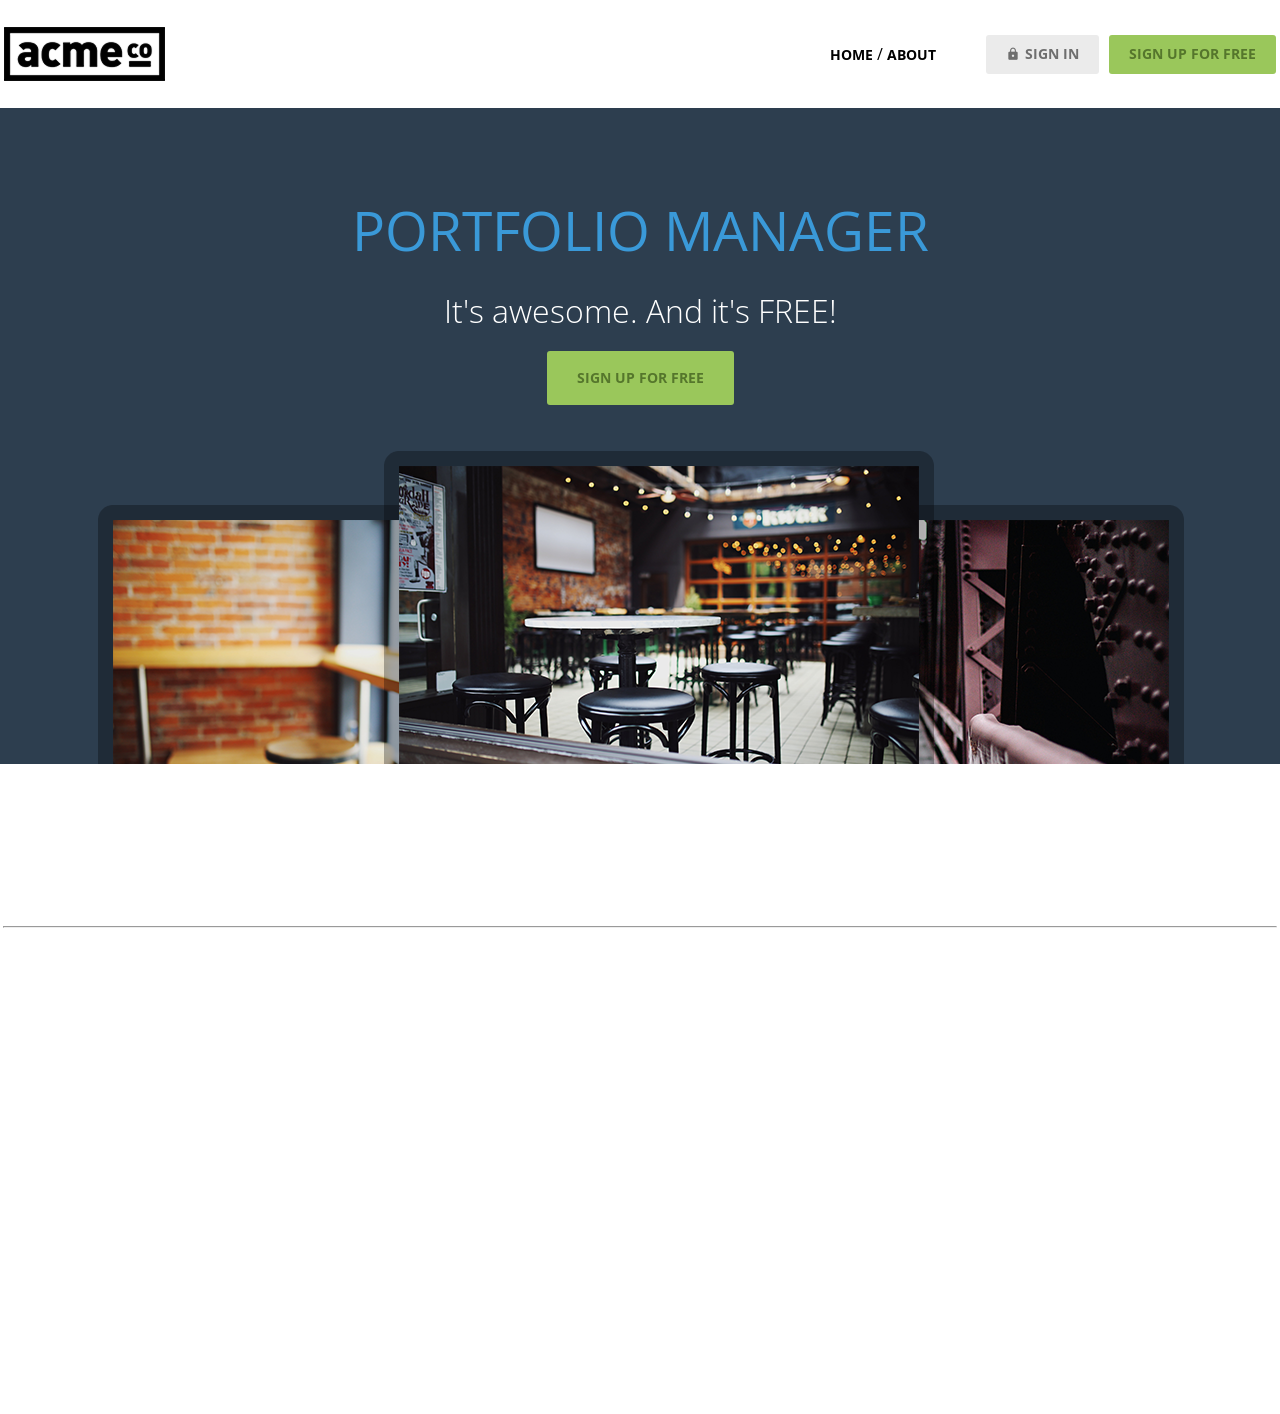
==== index.html @ 65831ac5 "feat: Hero HTML/CSS 추가" ====
<!DOCTYPE html>
<html lang="en">
<head>
  <meta charset="UTF-8">
  <meta name="viewport" content="width=device-width, initial-scale=1.0">
  <title>ACME</title>
  <link rel="preconnect" href="https://fonts.googleapis.com">
  <link rel="preconnect" href="https://fonts.gstatic.com" crossorigin>
  <link href="https://fonts.googleapis.com/css2?family=Open+Sans:ital,wght@0,300..800;1,300..800&display=swap" rel="stylesheet">
  <link href="https://fonts.googleapis.com/icon?family=Material+Icons" rel="stylesheet">
  <link rel="stylesheet" href="css/common.css">
  <link rel="stylesheet" href="css/index.css">
</head>
<body>
  <header>
    <div class="container d-flex justify-content-between align-items-center">
      <h1 class="logo">
        <a href="index.html">
          <img src="images/logo.png" alt="acme logo">
          <span>ACME</span>
        </a>
      </h1>
      <nav>
        <ul class="d-flex align-items-center">
          <li>
            <a href="#" class="text-nav">home</a>
            /
            <a href="#" class="text-nav">about</a>
          </li>
          <li>
            <a href="#" class="btn btn-secondary"><span class="material-icons">lock</span>sign in</a>
          </li>
          <li>
            <a href="#" class="btn btn-primary">sign up for free</a>
          </li>
        </ul>
      </nav>
    </div>
  </header>
  <main>
    <section class="hero inner-top-pd">
      <div class="container d-flex flex-column align-items-center g-1">
        <h2 class="text-heading-xl">Portfolio Manager</h2>
        <h3 class="text-body-l">It's awesome. And it's FREE!</h3>
        <a href="#" class="btn btn-primary big">sign up for free</a>
        <img src="images/hero_image.png" alt="">
      </div>
    </section>
    <section class="features container inner-pd"></section>
    <hr class="container">
    <section class="testimonial container inner-pd"></section>
    <section class="cta inner-pd"></section>
  </main>
  <footer class="cta inner-pd"></footer>
</body>
</html>
---- css/common.css ----
@import url('normalize.css');
@import url('reset.css');
@import url('flex-utility.css');
:root{
/* Layout */
--base-unit: 27px;
--base-font: 16px;

/* Color styles */
--black: rgba(44, 44, 44, 1);
--medium--gray: rgba(110, 110, 110, 1);
--light--gray: rgba(168, 168, 168, 1);
--super--light--gray: rgba(235, 235, 235, 1);
--primary: rgba(154, 199, 91, 1);
--secondary: rgba(85, 118, 44, 1);
--white: rgba(255, 255, 255, 1);
--hero: rgba(45, 62, 79, 1);
--hero-title: rgba(58, 153, 216, 1);
--medium--blue: rgba(67, 156, 207, 1);
--light--blue: rgba(72, 157, 205, 1);
--c-t-a: rgba(41, 44, 46, 1);

/* Text-size styles */
--heading--x-l: calc(var(--base-font) * 3.4375);
--body--l: calc(var(--base-font) * 2);
--heading--s: calc(var(--base-font) * 1.5);
--body--m: var(--base-font);
--nav--item: calc(var(--base-font) * 0.875);
--body--m-plus: calc(var(--base-font) * 1.125);
--link: var(--base-font);
--button---secondary: calc(var(--base-font) * 0.875);
--button---primary: calc(var(--base-font) * 0.875);
}

body{
  font-family: "Open Sans", sans-serif;
  font-size: var(--base-font);
}
/* 폰트 위계 */
.text-heading-xl{
  font-size: var(--heading--x-l);
  line-height: calc(var(--base-unit) * 3);
  color: var(--hero-title);
  text-transform: uppercase;
  letter-spacing: 2%;
}
.text-heading-s{
  font-size: var(--heading--s);
  line-height: var(--base-unit);
}
.text-body-l{
  font-size: var(--body--l);
  line-height: var(--base-unit);
  font-weight: 300;
}
.text-body-m{
  font-size: var(--body--m);
  line-height: var(--base-unit);
}
.text-body-m-plus{
  font-size: var(--body--m-plus);
  line-height: var(--base-unit);
}
.text-nav{
  font-size: var(--nav--item);
  font-weight: bold;
  text-transform: uppercase;
}

/* 링크 버튼 */
.btn{
  height: 39px;
  background: var(--super--light--gray);
  border-radius: 3px;
  padding: 0 20px;
  display: inline-flex;
  color: var(--medium--gray);
  align-items: center;
  font-size: calc(var(--base-font) * 0.875);
  font-weight: bold;
  gap: 5px;
  text-transform: uppercase;
}
.btn .material-icons{
  font-size: 14px;
}
.btn-primary{
  background: var(--primary);
  color: var(--secondary);
}
.btn.big{
  height: calc(var(--base-unit) * 2);
  padding: 0 30px;
}

/* 폼 요소 */
.hero{
  background: var(--hero);
}
form{
  width: 350px;
  display: flex;
  flex-direction: column;
  gap:10px;
}

form .field{
  height: calc(var(--base-unit) * 2);
  background: var(--white);
  border-radius: 3px;
  padding: 0 20px;
  display: flex;
  align-items: center;
  color: var(--light--gray);
}
form .field input{
  font-style: italic;
  color: var(--black);
}
form .field input::placeholder{
  color: var(--super--light--gray);
}
form button{
  height: calc(var(--base-unit) * 2);
  border-radius: 3px;
  display: flex;
  align-items: center;
  justify-content: center;
  color: var(--white);
  font-size: calc(var(--base-font) * 1.125);
  text-transform: uppercase;
  font-weight: bold;
  border: 1px solid var(--white);
}

/* 레이아웃 */
.container{
  width: 1272px;
  margin: 0 auto;
}
.inner-pd{
  padding: calc(var(--base-unit) * 3) 0;
}
.inner-top-pd{
  padding-top: calc(var(--base-unit) * 3);
}
/* 헤더 */
body > header{
  background: var(--white);
  padding: var(--base-unit) 0;
  box-shadow: 0 4px 5px rgba(0,0,0,.1);
}
.logo span{
  position: absolute;
  clip-path: inset(50%);
  width: 1px;
  height: 1px;
  overflow: hidden;
}
header nav ul{
  gap:10px;
}
header nav ul li:first-child{
  margin-right: 40px;
}
---- css/index.css ----
.hero h3{
  color: var(--white);
}
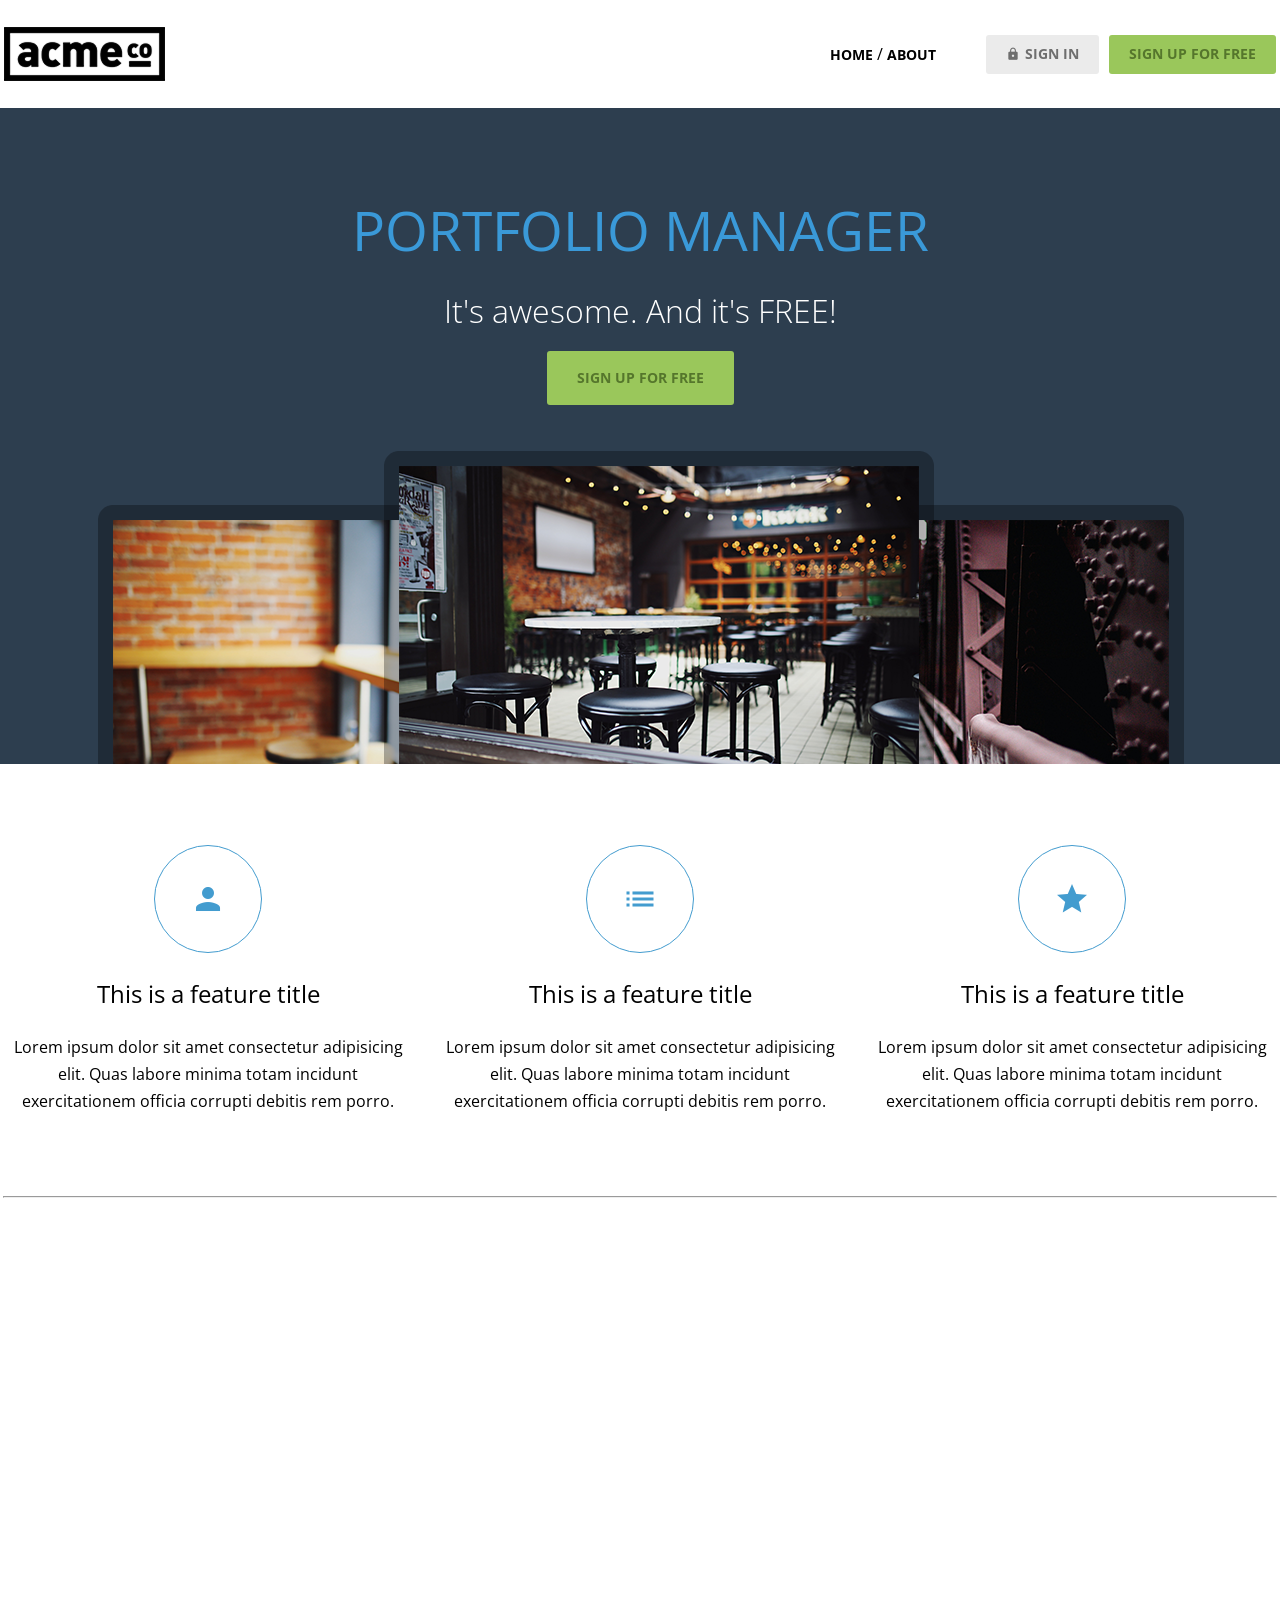
==== commit 9155c1c8: "feat: Features HTML/CSS 추가" ====
--- a/index.html
+++ b/index.html
@@ -17,7 +17,7 @@
       <h1 class="logo">
         <a href="index.html">
           <img src="images/logo.png" alt="acme logo">
-          <span>ACME</span>
+          <span class="hidden">ACME</span>
         </a>
       </h1>
       <nav>
@@ -46,7 +46,38 @@
         <img src="images/hero_image.png" alt="">
       </div>
     </section>
-    <section class="features container inner-pd"></section>
+    <section class="features container inner-pd ">
+      <h2 class="hidden">Features</h2>
+      <ul class="d-flex justify-content-between">
+        <li>
+          <div class="icon">
+            <span class="material-icons">person</span>
+          </div>
+          <h3 class="text-heading-s">This is a feature title</h3>
+          <p class="text-body-m">
+            Lorem ipsum dolor sit amet consectetur adipisicing elit. Quas labore minima totam incidunt exercitationem officia corrupti debitis rem porro. 
+          </p>
+        </li>
+        <li>
+          <div class="icon">
+            <span class="material-icons">list</span>
+          </div>
+          <h3 class="text-heading-s">This is a feature title</h3>
+          <p class="text-body-m">
+            Lorem ipsum dolor sit amet consectetur adipisicing elit. Quas labore minima totam incidunt exercitationem officia corrupti debitis rem porro. 
+          </p>
+        </li>
+        <li>
+          <div class="icon">
+            <span class="material-icons">star</span>
+          </div>
+          <h3 class="text-heading-s">This is a feature title</h3>
+          <p class="text-body-m">
+            Lorem ipsum dolor sit amet consectetur adipisicing elit. Quas labore minima totam incidunt exercitationem officia corrupti debitis rem porro. 
+          </p>
+        </li>
+      </ul>
+    </section>
     <hr class="container">
     <section class="testimonial container inner-pd"></section>
     <section class="cta inner-pd"></section>
--- a/css/common.css
+++ b/css/common.css
@@ -33,8 +33,10 @@
 }
 
 body{
-  font-family: "Open Sans", sans-serif;
+  /* font-family: "Open Sans", sans-serif;
   font-size: var(--base-font);
+  line-height: var(--base-unit); */
+  font: var(--base-font)/var(--base-font) "Open Sans", sans-serif;
 }
 /* 폰트 위계 */
 .text-heading-xl{
@@ -144,18 +146,19 @@
 .inner-top-pd{
   padding-top: calc(var(--base-unit) * 3);
 }
+.hidden{
+  position: absolute;
+  clip-path: inset(50%);
+  width: 1px;
+  height: 1px;
+  overflow: hidden;
+}
+
 /* 헤더 */
 body > header{
   background: var(--white);
   padding: var(--base-unit) 0;
   box-shadow: 0 4px 5px rgba(0,0,0,.1);
-}
-.logo span{
-  position: absolute;
-  clip-path: inset(50%);
-  width: 1px;
-  height: 1px;
-  overflow: hidden;
 }
 header nav ul{
   gap:10px;
--- a/css/index.css
+++ b/css/index.css
@@ -1,3 +1,31 @@
 .hero h3{
   color: var(--white);
-}+}
+
+.features ul{
+  gap:24px;
+  text-align: center;
+}
+
+.features ul li{
+  display: flex;
+  flex-direction: column;
+  gap:var(--base-unit);
+  align-items: center;
+}
+
+.features .icon{
+  width: calc(var(--base-unit) * 4);
+  height: calc(var(--base-unit) * 4);
+  display: flex;
+  justify-content: center;
+  align-items: center;
+  border:1px solid var(--medium--blue);
+  border-radius: 50%;
+  box-sizing: border-box;
+  color: var(--medium--blue);
+}
+.features .icon span{
+  font-size: 36px;
+}
+
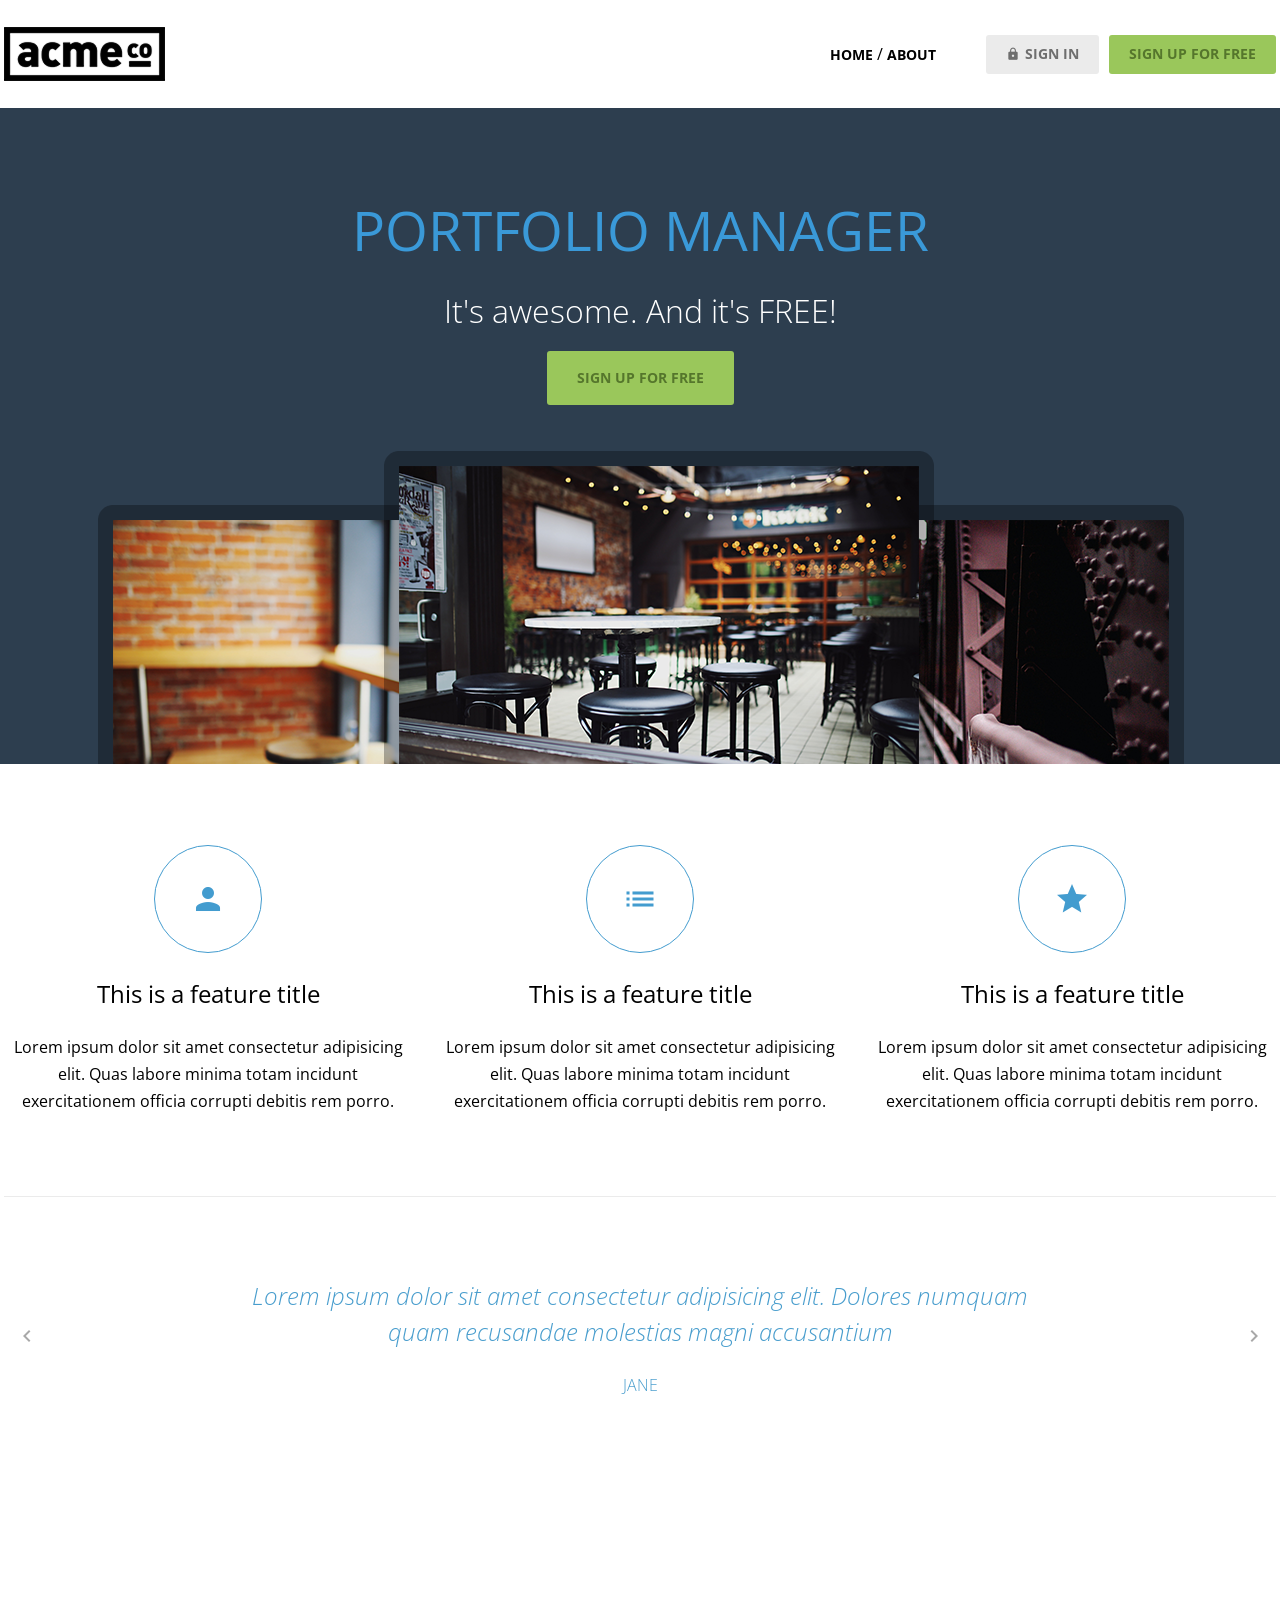
==== commit 031262d1: "feat: testimonial HTML/CSS 추가" ====
--- a/index.html
+++ b/index.html
@@ -1,87 +1,132 @@
-<!DOCTYPE html>
+<!doctype html>
 <html lang="en">
-<head>
-  <meta charset="UTF-8">
-  <meta name="viewport" content="width=device-width, initial-scale=1.0">
-  <title>ACME</title>
-  <link rel="preconnect" href="https://fonts.googleapis.com">
-  <link rel="preconnect" href="https://fonts.gstatic.com" crossorigin>
-  <link href="https://fonts.googleapis.com/css2?family=Open+Sans:ital,wght@0,300..800;1,300..800&display=swap" rel="stylesheet">
-  <link href="https://fonts.googleapis.com/icon?family=Material+Icons" rel="stylesheet">
-  <link rel="stylesheet" href="css/common.css">
-  <link rel="stylesheet" href="css/index.css">
-</head>
-<body>
-  <header>
-    <div class="container d-flex justify-content-between align-items-center">
-      <h1 class="logo">
-        <a href="index.html">
-          <img src="images/logo.png" alt="acme logo">
-          <span class="hidden">ACME</span>
-        </a>
-      </h1>
-      <nav>
-        <ul class="d-flex align-items-center">
+  <head>
+    <meta charset="UTF-8" />
+    <meta name="viewport" content="width=device-width, initial-scale=1.0" />
+    <title>ACME</title>
+    <link rel="preconnect" href="https://fonts.googleapis.com" />
+    <link rel="preconnect" href="https://fonts.gstatic.com" crossorigin />
+    <link
+      href="https://fonts.googleapis.com/css2?family=Open+Sans:ital,wght@0,300..800;1,300..800&display=swap"
+      rel="stylesheet"
+    />
+    <link href="https://fonts.googleapis.com/icon?family=Material+Icons" rel="stylesheet" />
+    <link rel="stylesheet" href="css/common.css" />
+    <link rel="stylesheet" href="css/index.css" />
+  </head>
+  <body>
+    <header>
+      <div class="container d-flex justify-content-between align-items-center">
+        <h1 class="logo">
+          <a href="index.html">
+            <img src="images/logo.png" alt="acme logo" />
+            <span class="hidden">ACME</span>
+          </a>
+        </h1>
+        <nav>
+          <ul class="d-flex align-items-center">
+            <li>
+              <a href="#" class="text-nav">home</a>
+              /
+              <a href="#" class="text-nav">about</a>
+            </li>
+            <li>
+              <a href="#" class="btn btn-secondary"
+                ><span class="material-icons">lock</span>sign in</a
+              >
+            </li>
+            <li>
+              <a href="#" class="btn btn-primary">sign up for free</a>
+            </li>
+          </ul>
+        </nav>
+      </div>
+    </header>
+    <main>
+      <section class="hero inner-top-pd">
+        <div class="container d-flex flex-column align-items-center g-1">
+          <h2 class="text-heading-xl">Portfolio Manager</h2>
+          <h3 class="text-body-l">It's awesome. And it's FREE!</h3>
+          <a href="#" class="btn btn-primary big">sign up for free</a>
+          <img src="images/hero_image.png" alt="" />
+        </div>
+      </section>
+      <section class="features container inner-pd">
+        <h2 class="hidden">Features</h2>
+        <ul class="d-flex justify-content-between">
           <li>
-            <a href="#" class="text-nav">home</a>
-            /
-            <a href="#" class="text-nav">about</a>
+            <div class="icon">
+              <span class="material-icons">person</span>
+            </div>
+            <h3 class="text-heading-s">This is a feature title</h3>
+            <p class="text-body-m">
+              Lorem ipsum dolor sit amet consectetur adipisicing elit. Quas labore minima totam
+              incidunt exercitationem officia corrupti debitis rem porro.
+            </p>
           </li>
           <li>
-            <a href="#" class="btn btn-secondary"><span class="material-icons">lock</span>sign in</a>
+            <div class="icon">
+              <span class="material-icons">list</span>
+            </div>
+            <h3 class="text-heading-s">This is a feature title</h3>
+            <p class="text-body-m">
+              Lorem ipsum dolor sit amet consectetur adipisicing elit. Quas labore minima totam
+              incidunt exercitationem officia corrupti debitis rem porro.
+            </p>
           </li>
           <li>
-            <a href="#" class="btn btn-primary">sign up for free</a>
+            <div class="icon">
+              <span class="material-icons">star</span>
+            </div>
+            <h3 class="text-heading-s">This is a feature title</h3>
+            <p class="text-body-m">
+              Lorem ipsum dolor sit amet consectetur adipisicing elit. Quas labore minima totam
+              incidunt exercitationem officia corrupti debitis rem porro.
+            </p>
           </li>
         </ul>
-      </nav>
-    </div>
-  </header>
-  <main>
-    <section class="hero inner-top-pd">
-      <div class="container d-flex flex-column align-items-center g-1">
-        <h2 class="text-heading-xl">Portfolio Manager</h2>
-        <h3 class="text-body-l">It's awesome. And it's FREE!</h3>
-        <a href="#" class="btn btn-primary big">sign up for free</a>
-        <img src="images/hero_image.png" alt="">
-      </div>
-    </section>
-    <section class="features container inner-pd ">
-      <h2 class="hidden">Features</h2>
-      <ul class="d-flex justify-content-between">
-        <li>
-          <div class="icon">
-            <span class="material-icons">person</span>
-          </div>
-          <h3 class="text-heading-s">This is a feature title</h3>
-          <p class="text-body-m">
-            Lorem ipsum dolor sit amet consectetur adipisicing elit. Quas labore minima totam incidunt exercitationem officia corrupti debitis rem porro. 
-          </p>
-        </li>
-        <li>
-          <div class="icon">
-            <span class="material-icons">list</span>
-          </div>
-          <h3 class="text-heading-s">This is a feature title</h3>
-          <p class="text-body-m">
-            Lorem ipsum dolor sit amet consectetur adipisicing elit. Quas labore minima totam incidunt exercitationem officia corrupti debitis rem porro. 
-          </p>
-        </li>
-        <li>
-          <div class="icon">
-            <span class="material-icons">star</span>
-          </div>
-          <h3 class="text-heading-s">This is a feature title</h3>
-          <p class="text-body-m">
-            Lorem ipsum dolor sit amet consectetur adipisicing elit. Quas labore minima totam incidunt exercitationem officia corrupti debitis rem porro. 
-          </p>
-        </li>
-      </ul>
-    </section>
-    <hr class="container">
-    <section class="testimonial container inner-pd"></section>
-    <section class="cta inner-pd"></section>
-  </main>
-  <footer class="cta inner-pd"></footer>
-</body>
-</html>+      </section>
+      <hr class="container" />
+      <section class="testimonial slidewrapper container inner-pd">
+        <h2 class="hidden">testimonial</h2>
+        <ul class="slidecontainer">
+          <li>
+            <blockquote>
+              <p>
+                Lorem ipsum dolor sit amet consectetur adipisicing elit. Dolores numquam quam
+                recusandae molestias magni accusantium
+              </p>
+            </blockquote>
+            <small>jane</small>
+          </li>
+          <li>
+            <blockquote>
+              <p>
+                Lorem ipsum dolor sit amet consectetur adipisicing elit. Dolores numquam quam
+                recusandae molestias magni accusantium
+              </p>
+            </blockquote>
+            <small>john</small>
+          </li>
+          <li>
+            <blockquote>
+              <p>
+                Lorem ipsum dolor sit amet consectetur adipisicing elit. Dolores numquam quam
+                recusandae molestias magni accusantium
+              </p>
+            </blockquote>
+            <small>bonnie</small>
+          </li>
+        </ul>
+        <button type="button" class="button prev">
+          <span class="material-icons">chevron_left</span>
+        </button>
+        <button type="button" class="button next">
+          <span class="material-icons">chevron_right</span>
+        </button>
+      </section>
+      <section class="cta inner-pd"></section>
+    </main>
+    <footer class="cta inner-pd"></footer>
+  </body>
+</html>
--- a/css/common.css
+++ b/css/common.css
@@ -1,76 +1,78 @@
-@import url('normalize.css');
-@import url('reset.css');
-@import url('flex-utility.css');
-:root{
-/* Layout */
---base-unit: 27px;
---base-font: 16px;
-
-/* Color styles */
---black: rgba(44, 44, 44, 1);
---medium--gray: rgba(110, 110, 110, 1);
---light--gray: rgba(168, 168, 168, 1);
---super--light--gray: rgba(235, 235, 235, 1);
---primary: rgba(154, 199, 91, 1);
---secondary: rgba(85, 118, 44, 1);
---white: rgba(255, 255, 255, 1);
---hero: rgba(45, 62, 79, 1);
---hero-title: rgba(58, 153, 216, 1);
---medium--blue: rgba(67, 156, 207, 1);
---light--blue: rgba(72, 157, 205, 1);
---c-t-a: rgba(41, 44, 46, 1);
-
-/* Text-size styles */
---heading--x-l: calc(var(--base-font) * 3.4375);
---body--l: calc(var(--base-font) * 2);
---heading--s: calc(var(--base-font) * 1.5);
---body--m: var(--base-font);
---nav--item: calc(var(--base-font) * 0.875);
---body--m-plus: calc(var(--base-font) * 1.125);
---link: var(--base-font);
---button---secondary: calc(var(--base-font) * 0.875);
---button---primary: calc(var(--base-font) * 0.875);
-}
-
-body{
+@import url("normalize.css");
+@import url("reset.css");
+@import url("flex-utility.css");
+:root {
+  /* Layout */
+  --base-unit: 27px;
+  --base-font: 16px;
+
+  /* Color styles */
+  --black: rgba(44, 44, 44, 1);
+  --medium--gray: rgba(110, 110, 110, 1);
+  --light--gray: rgba(168, 168, 168, 1);
+  --super--light--gray: rgba(235, 235, 235, 1);
+  --primary: rgba(154, 199, 91, 1);
+  --secondary: rgba(85, 118, 44, 1);
+  --white: rgba(255, 255, 255, 1);
+  --hero: rgba(45, 62, 79, 1);
+  --hero-title: rgba(58, 153, 216, 1);
+  --medium--blue: rgba(67, 156, 207, 1);
+  --light--blue: rgba(72, 157, 205, 1);
+  --c-t-a: rgba(41, 44, 46, 1);
+
+  /* Text-size styles */
+  --heading--x-l: calc(var(--base-font) * 3.4375);
+  --body--l: calc(var(--base-font) * 2);
+  --heading--s: calc(var(--base-font) * 1.5);
+  --body--m: var(--base-font);
+  --nav--item: calc(var(--base-font) * 0.875);
+  --body--m-plus: calc(var(--base-font) * 1.125);
+  --link: var(--base-font);
+  --button---secondary: calc(var(--base-font) * 0.875);
+  --button---primary: calc(var(--base-font) * 0.875);
+}
+
+body {
   /* font-family: "Open Sans", sans-serif;
   font-size: var(--base-font);
   line-height: var(--base-unit); */
-  font: var(--base-font)/var(--base-font) "Open Sans", sans-serif;
+  font:
+    var(--base-font)/var(--base-font) "Open Sans",
+    sans-serif;
 }
 /* 폰트 위계 */
-.text-heading-xl{
+.text-heading-xl {
   font-size: var(--heading--x-l);
   line-height: calc(var(--base-unit) * 3);
   color: var(--hero-title);
   text-transform: uppercase;
   letter-spacing: 2%;
 }
-.text-heading-s{
+.text-heading-s {
   font-size: var(--heading--s);
   line-height: var(--base-unit);
 }
-.text-body-l{
+.text-body-l {
   font-size: var(--body--l);
   line-height: var(--base-unit);
   font-weight: 300;
 }
-.text-body-m{
+.text-body-m {
   font-size: var(--body--m);
   line-height: var(--base-unit);
 }
-.text-body-m-plus{
+.text-body-m-plus {
   font-size: var(--body--m-plus);
   line-height: var(--base-unit);
 }
-.text-nav{
+.text-nav {
   font-size: var(--nav--item);
   font-weight: bold;
   text-transform: uppercase;
 }
 
 /* 링크 버튼 */
-.btn{
+.btn {
   height: 39px;
   background: var(--super--light--gray);
   border-radius: 3px;
@@ -83,30 +85,30 @@
   gap: 5px;
   text-transform: uppercase;
 }
-.btn .material-icons{
+.btn .material-icons {
   font-size: 14px;
 }
-.btn-primary{
+.btn-primary {
   background: var(--primary);
   color: var(--secondary);
 }
-.btn.big{
+.btn.big {
   height: calc(var(--base-unit) * 2);
   padding: 0 30px;
 }
 
 /* 폼 요소 */
-.hero{
+.hero {
   background: var(--hero);
 }
-form{
+form {
   width: 350px;
   display: flex;
   flex-direction: column;
-  gap:10px;
-}
-
-form .field{
+  gap: 10px;
+}
+
+form .field {
   height: calc(var(--base-unit) * 2);
   background: var(--white);
   border-radius: 3px;
@@ -115,14 +117,14 @@
   align-items: center;
   color: var(--light--gray);
 }
-form .field input{
+form .field input {
   font-style: italic;
   color: var(--black);
 }
-form .field input::placeholder{
+form .field input::placeholder {
   color: var(--super--light--gray);
 }
-form button{
+form button {
   height: calc(var(--base-unit) * 2);
   border-radius: 3px;
   display: flex;
@@ -136,33 +138,76 @@
 }
 
 /* 레이아웃 */
-.container{
+.container {
   width: 1272px;
   margin: 0 auto;
 }
-.inner-pd{
+.inner-pd {
   padding: calc(var(--base-unit) * 3) 0;
 }
-.inner-top-pd{
+.inner-top-pd {
   padding-top: calc(var(--base-unit) * 3);
 }
-.hidden{
+.hidden {
   position: absolute;
   clip-path: inset(50%);
   width: 1px;
   height: 1px;
   overflow: hidden;
 }
+hr {
+  border: none;
+  /* border-top: 1px solid var(--super--light--gray); */
+  height: 1px;
+  background: var(--super--light--gray);
+}
 
 /* 헤더 */
-body > header{
+body > header {
   background: var(--white);
   padding: var(--base-unit) 0;
-  box-shadow: 0 4px 5px rgba(0,0,0,.1);
-}
-header nav ul{
-  gap:10px;
-}
-header nav ul li:first-child{
+  box-shadow: 0 4px 5px rgba(0, 0, 0, 0.1);
+}
+header nav ul {
+  gap: 10px;
+}
+header nav ul li:first-child {
   margin-right: 40px;
 }
+
+/* 슬라이드 */
+.slidewrapper {
+  position: relative;
+  overflow: hidden;
+}
+.slidecontainer {
+  width: 300%; /* js 부모 너비파악, 슬라이드 개수 파악, 너비 계산 지정할 예정 */
+  display: flex;
+  transition: 0.3s ease-out;
+}
+.slidecontainer li {
+  width: 100%;
+  display: flex;
+  flex-direction: column;
+  align-items: center;
+  gap: var(--base-unit);
+}
+
+.slidewrapper button {
+  width: 45px;
+  height: 45px;
+  display: flex;
+  justify-content: center;
+  align-items: center;
+  color: var(--light--gray);
+  cursor: pointer;
+  position: absolute;
+  top: 50%;
+  transform: translateY(-50%);
+}
+.slidewrapper button.prev {
+  left: 0;
+}
+.slidewrapper button.next {
+  right: 0;
+}
--- a/css/index.css
+++ b/css/index.css
@@ -1,31 +1,47 @@
-.hero h3{
+.hero h3 {
   color: var(--white);
 }
 
-.features ul{
-  gap:24px;
+.features ul {
+  gap: 24px;
   text-align: center;
 }
 
-.features ul li{
+.features ul li {
   display: flex;
   flex-direction: column;
-  gap:var(--base-unit);
+  gap: var(--base-unit);
   align-items: center;
 }
 
-.features .icon{
+.features .icon {
   width: calc(var(--base-unit) * 4);
   height: calc(var(--base-unit) * 4);
   display: flex;
   justify-content: center;
   align-items: center;
-  border:1px solid var(--medium--blue);
+  border: 1px solid var(--medium--blue);
   border-radius: 50%;
   box-sizing: border-box;
   color: var(--medium--blue);
 }
-.features .icon span{
+.features .icon span {
   font-size: 36px;
 }
 
+.testimonial li {
+  font-weight: 300;
+  color: var(--light--blue);
+  text-align: center;
+}
+
+.testimonial blockquote {
+  width: 840px;
+  font-style: italic;
+  font-size: 24px;
+  line-height: 36px;
+}
+
+.testimonial small {
+  text-transform: uppercase;
+}
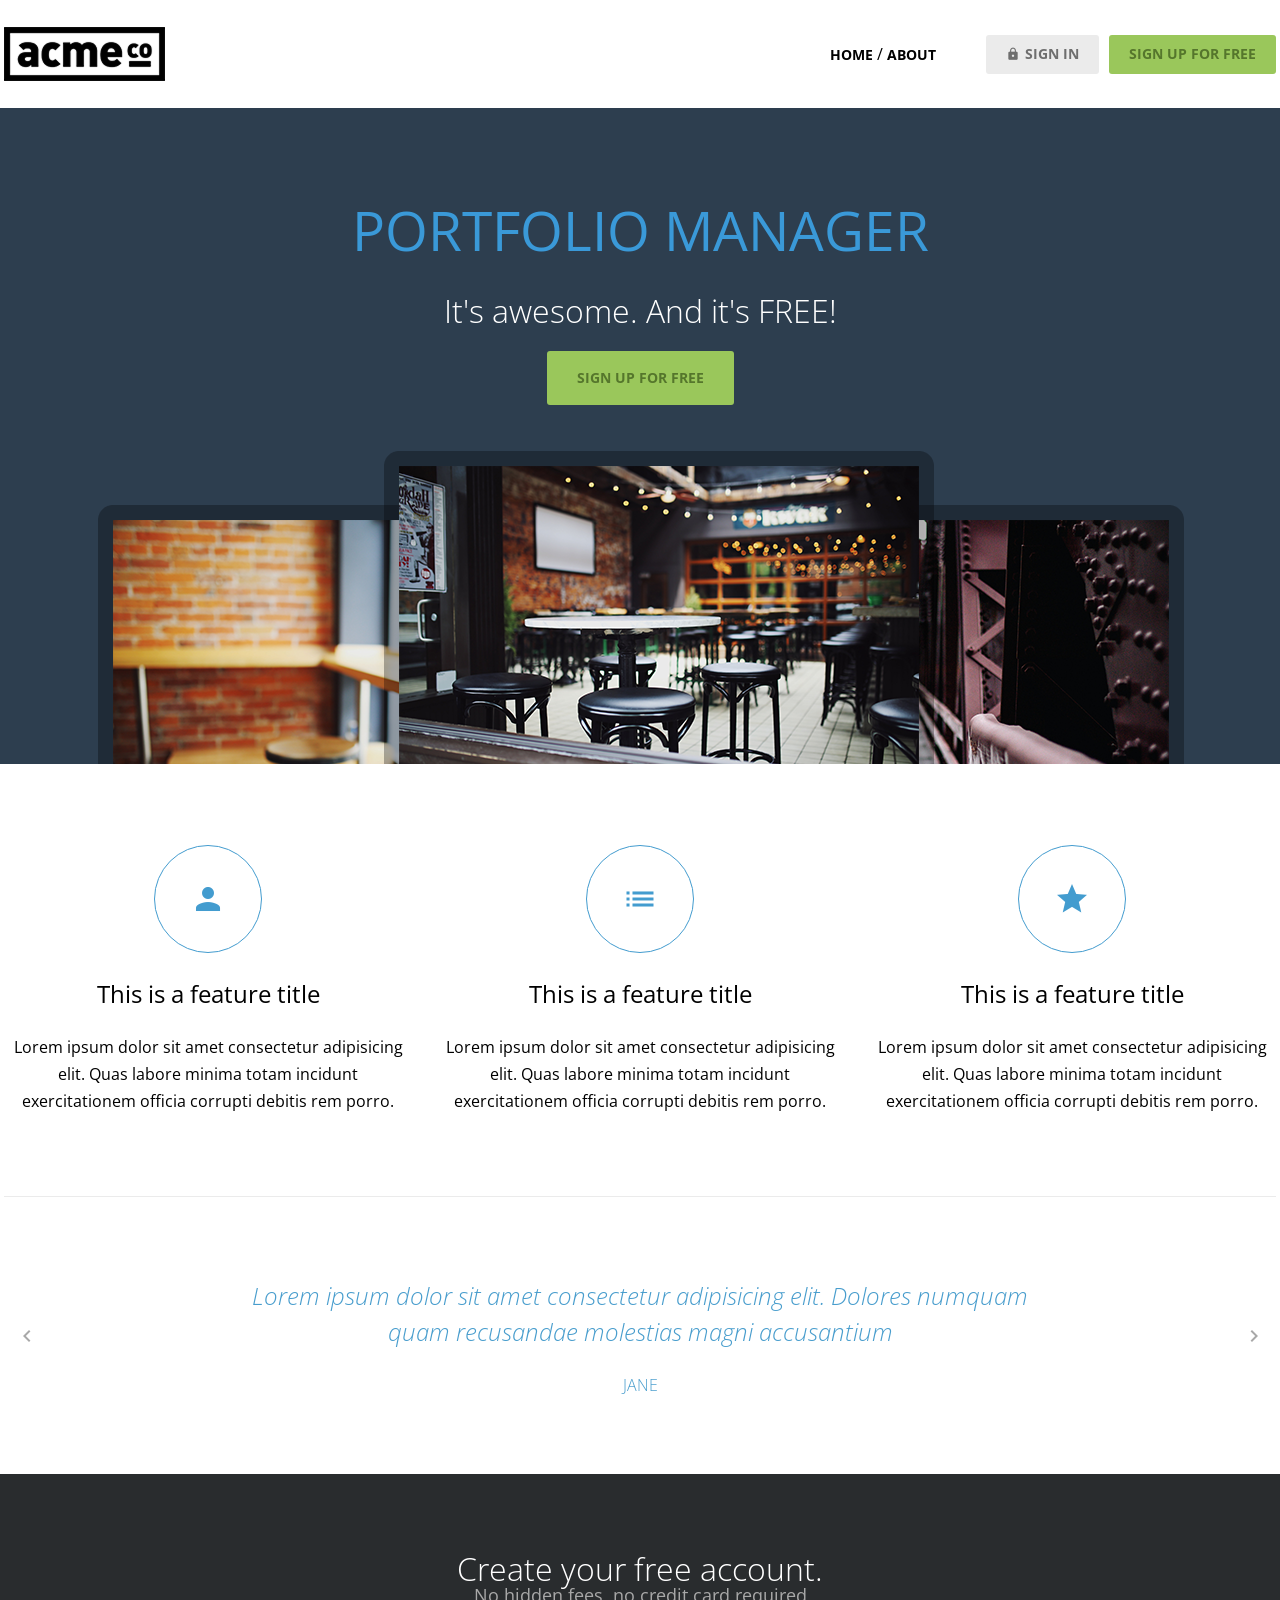
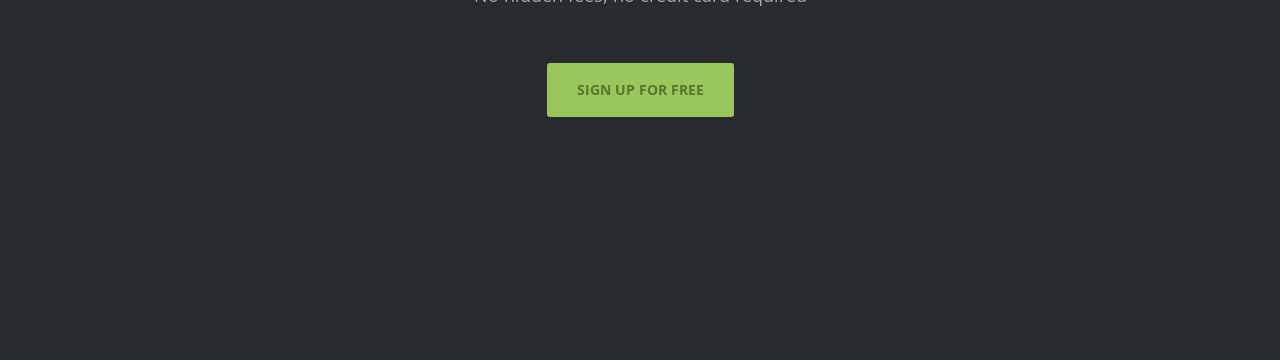
==== commit bf78f267: "feat: CTA HTML/CSS add" ====
--- a/index.html
+++ b/index.html
@@ -125,7 +125,13 @@
           <span class="material-icons">chevron_right</span>
         </button>
       </section>
-      <section class="cta inner-pd"></section>
+      <section class="cta inner-pd d-flex flex-column align-items-center g-2">
+        <div class="content">
+          <h3 class="text-body-l">Create your free account.</h3>
+          <p class="text-body-m-plus">No hidden fees, no credit card required</p>
+        </div>
+        <a href="#" class="btn btn-primary big">sign up for free</a>
+      </section>
     </main>
     <footer class="cta inner-pd"></footer>
   </body>
--- a/css/common.css
+++ b/css/common.css
@@ -56,6 +56,7 @@
   font-size: var(--body--l);
   line-height: var(--base-unit);
   font-weight: 300;
+  text-align: center;
 }
 .text-body-m {
   font-size: var(--body--m);
@@ -64,6 +65,8 @@
 .text-body-m-plus {
   font-size: var(--body--m-plus);
   line-height: var(--base-unit);
+  text-align: center;
+  color: var(--light--gray);
 }
 .text-nav {
   font-size: var(--nav--item);
@@ -211,3 +214,11 @@
 .slidewrapper button.next {
   right: 0;
 }
+
+/* CTA */
+.cta {
+  background: var(--c-t-a);
+}
+.cta h3 {
+  color: var(--white);
+}
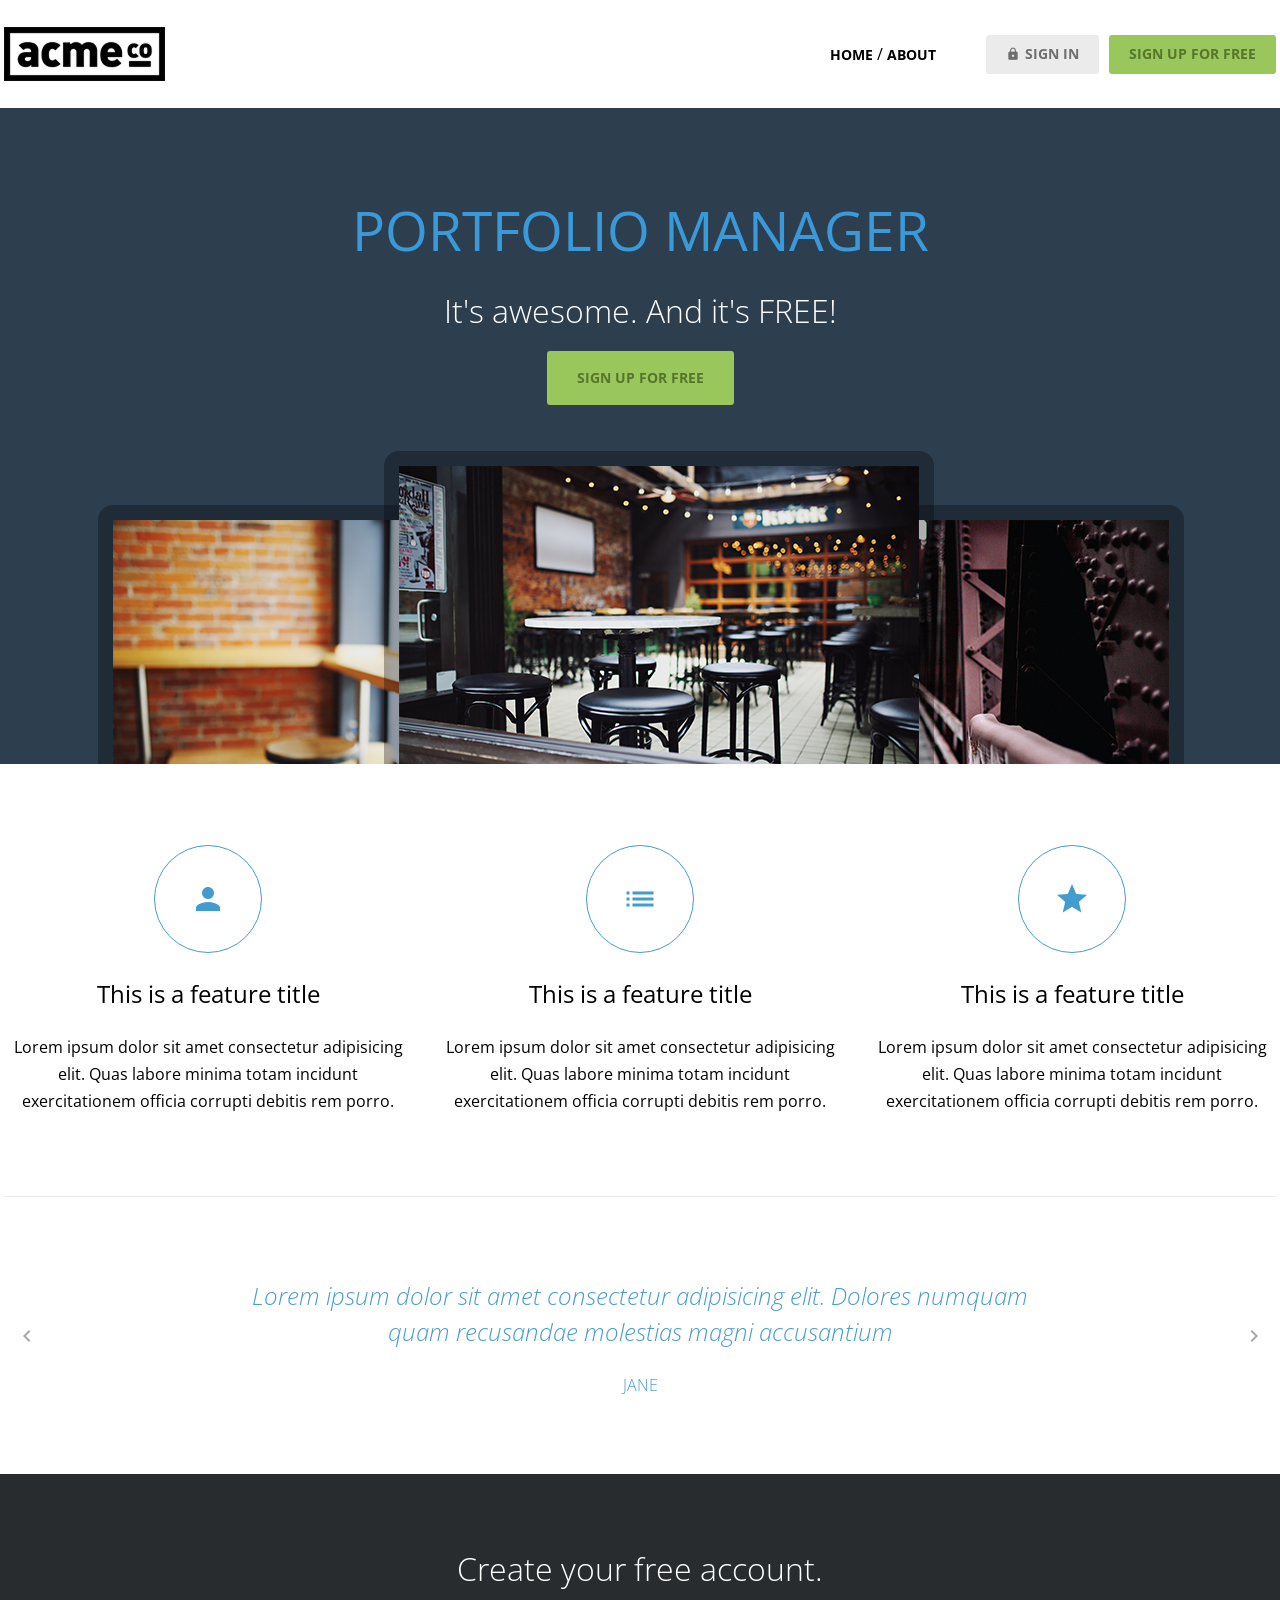
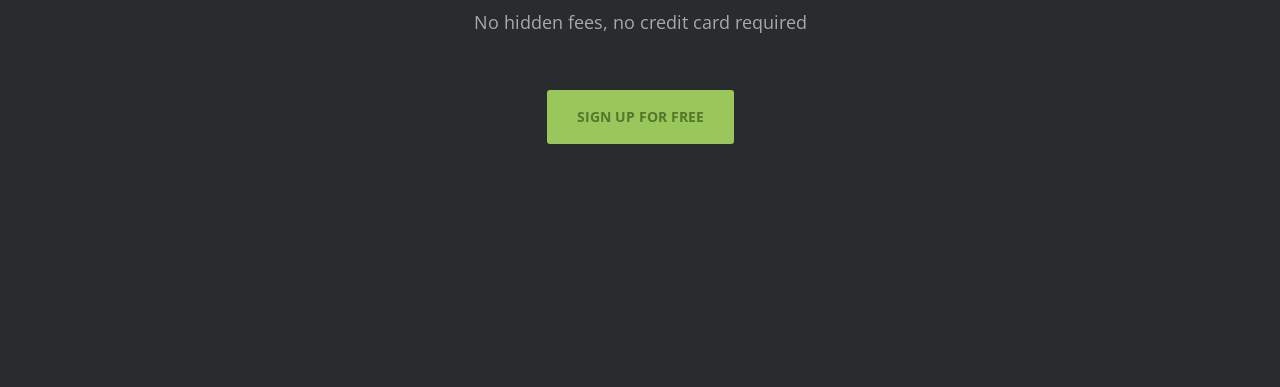
==== commit b7009a4f: "style: cta gap 추가" ====
--- a/index.html
+++ b/index.html
@@ -126,7 +126,7 @@
         </button>
       </section>
       <section class="cta inner-pd d-flex flex-column align-items-center g-2">
-        <div class="content">
+        <div class="content d-flex flex-column g-1">
           <h3 class="text-body-l">Create your free account.</h3>
           <p class="text-body-m-plus">No hidden fees, no credit card required</p>
         </div>
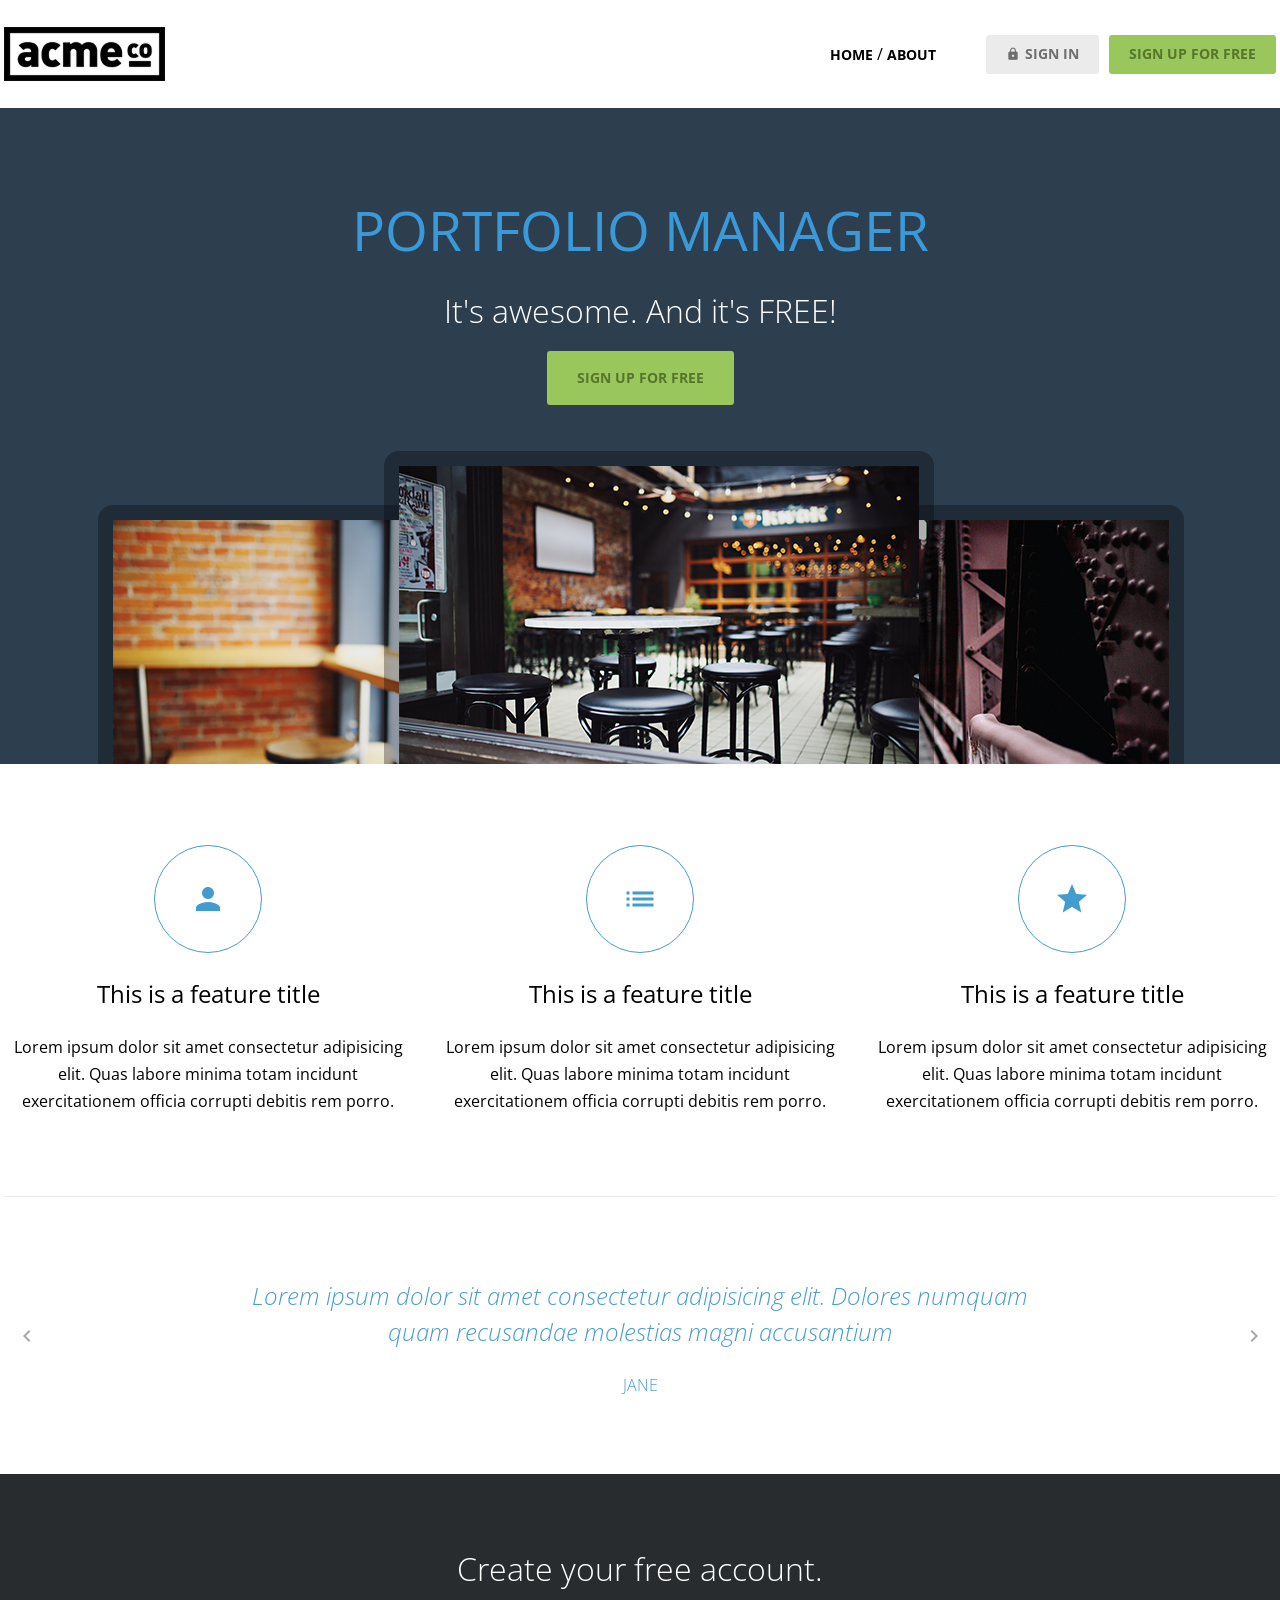
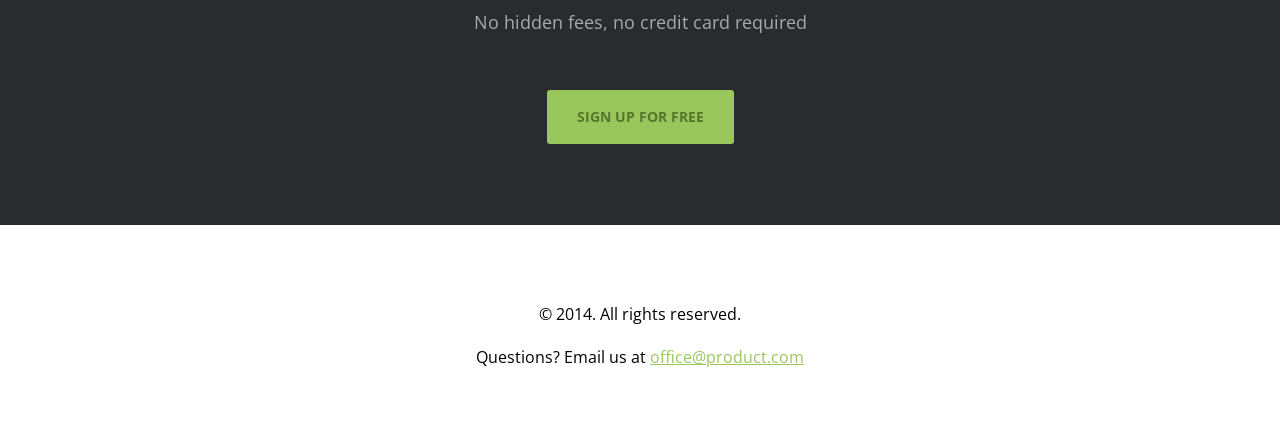
==== commit 21d616ae: "feat: footer HTML/CSS 추가" ====
--- a/index.html
+++ b/index.html
@@ -133,6 +133,9 @@
         <a href="#" class="btn btn-primary big">sign up for free</a>
       </section>
     </main>
-    <footer class="cta inner-pd"></footer>
+    <footer class="inner-pd d-flex flex-column align-items-center g-1">
+      <p>&copy; 2014. All rights reserved.</p>
+      <p>Questions? Email us at <a href="#" class="text-link">office@product.com</a></p>
+    </footer>
   </body>
 </html>
--- a/css/common.css
+++ b/css/common.css
@@ -164,6 +164,10 @@
   height: 1px;
   background: var(--super--light--gray);
 }
+.text-link {
+  text-decoration: underline;
+  color: var(--primary);
+}
 
 /* 헤더 */
 body > header {
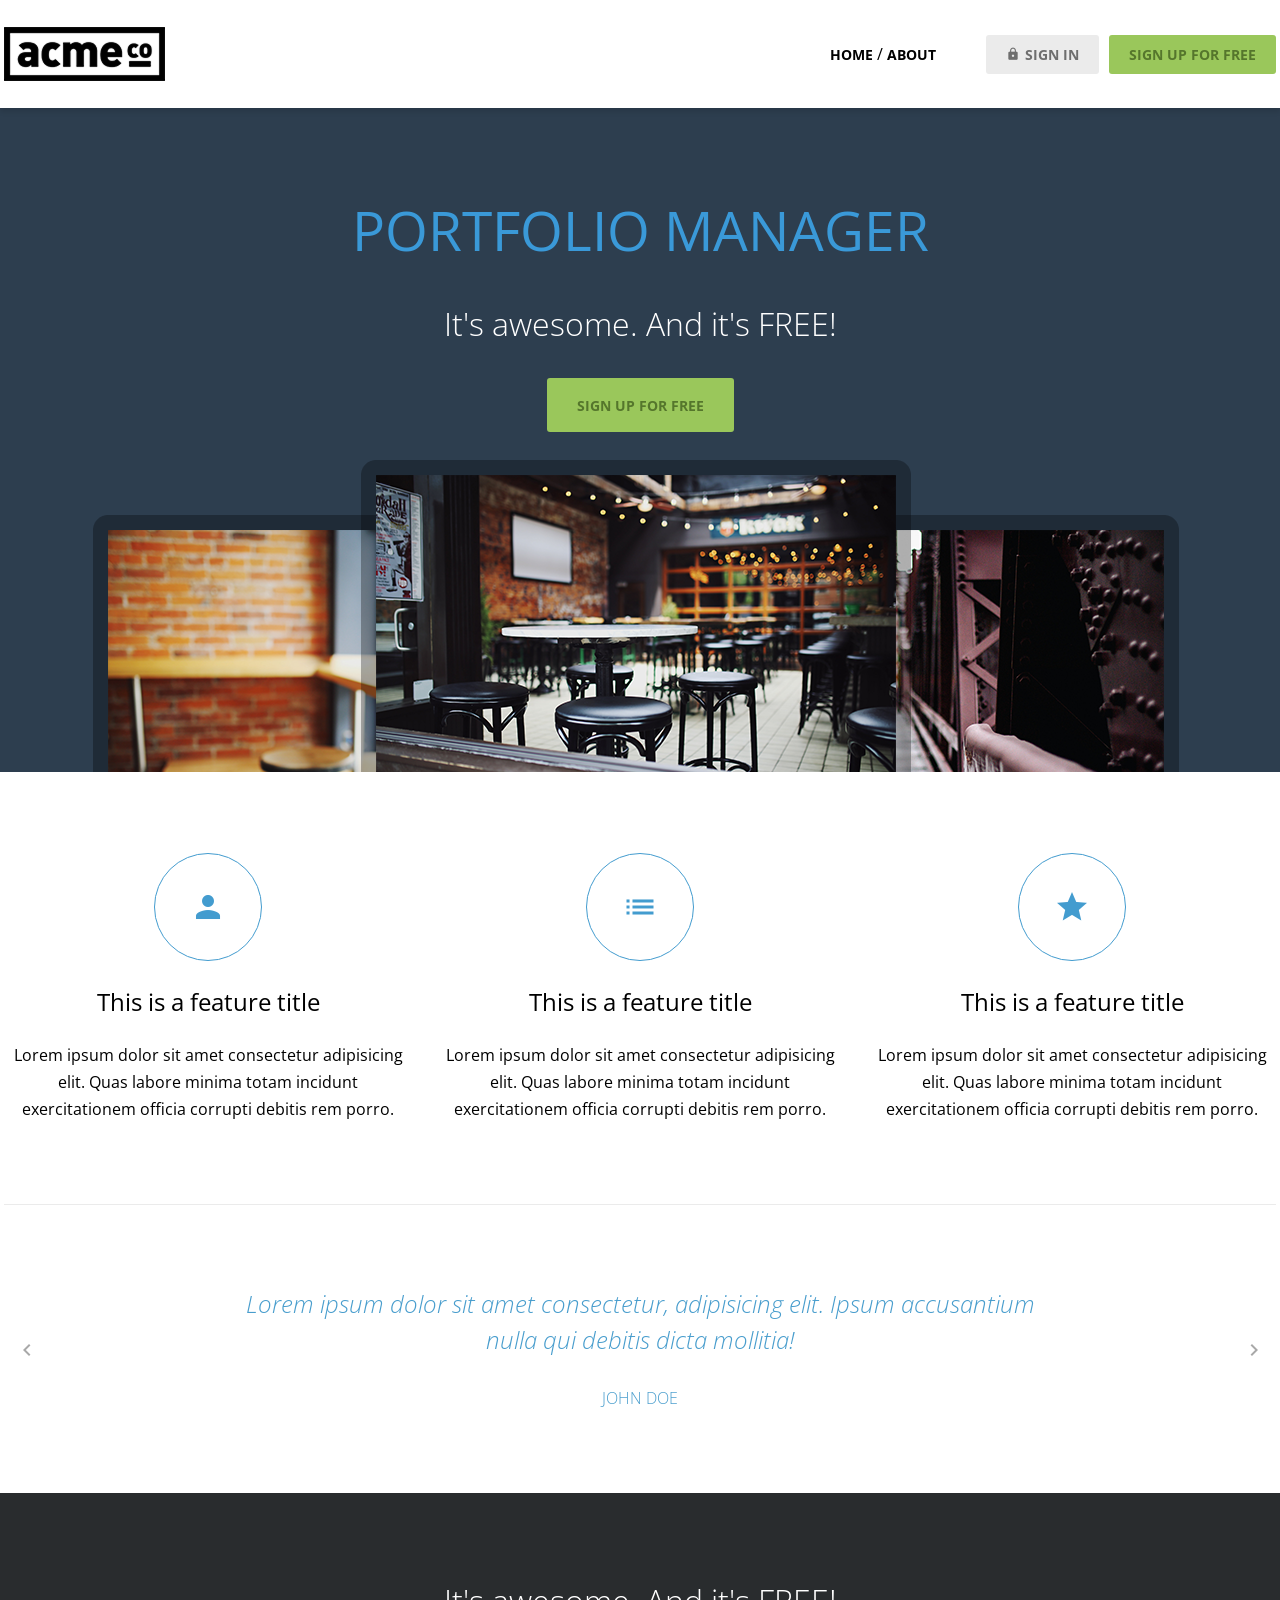
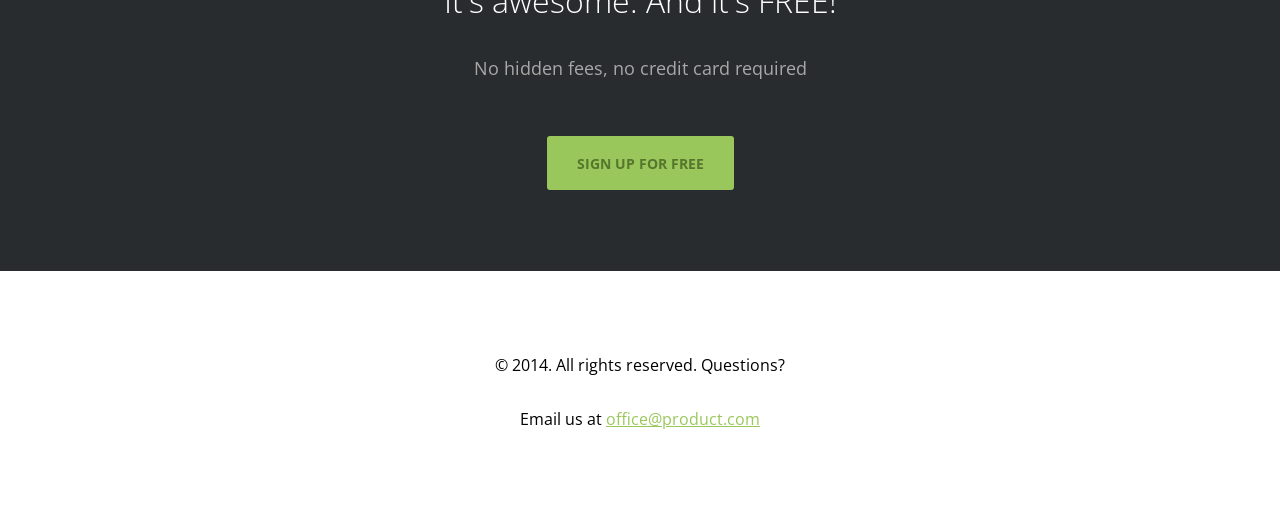
==== commit e9a6b1a0: "업데이트" ====
--- a/index.html
+++ b/index.html
@@ -14,6 +14,7 @@
     <link rel="stylesheet" href="css/common.css" />
     <link rel="stylesheet" href="css/index.css" />
   </head>
+
   <body>
     <header>
       <div class="container d-flex justify-content-between align-items-center">
@@ -26,17 +27,17 @@
         <nav>
           <ul class="d-flex align-items-center">
             <li>
-              <a href="#" class="text-nav">home</a>
+              <a href="index.html" class="text-nav">home</a>
               /
-              <a href="#" class="text-nav">about</a>
+              <a href="about.html" class="text-nav">about</a>
             </li>
             <li>
-              <a href="#" class="btn btn-secondary"
+              <a href="signin.html" class="btn btn-secondary"
                 ><span class="material-icons">lock</span>sign in</a
               >
             </li>
             <li>
-              <a href="#" class="btn btn-primary">sign up for free</a>
+              <a href="signup.html" class="btn btn-primary">sign up for free</a>
             </li>
           </ul>
         </nav>
@@ -59,7 +60,7 @@
               <span class="material-icons">person</span>
             </div>
             <h3 class="text-heading-s">This is a feature title</h3>
-            <p class="text-body-m">
+            <p>
               Lorem ipsum dolor sit amet consectetur adipisicing elit. Quas labore minima totam
               incidunt exercitationem officia corrupti debitis rem porro.
             </p>
@@ -69,7 +70,7 @@
               <span class="material-icons">list</span>
             </div>
             <h3 class="text-heading-s">This is a feature title</h3>
-            <p class="text-body-m">
+            <p>
               Lorem ipsum dolor sit amet consectetur adipisicing elit. Quas labore minima totam
               incidunt exercitationem officia corrupti debitis rem porro.
             </p>
@@ -79,7 +80,7 @@
               <span class="material-icons">star</span>
             </div>
             <h3 class="text-heading-s">This is a feature title</h3>
-            <p class="text-body-m">
+            <p>
               Lorem ipsum dolor sit amet consectetur adipisicing elit. Quas labore minima totam
               incidunt exercitationem officia corrupti debitis rem porro.
             </p>
@@ -93,8 +94,17 @@
           <li>
             <blockquote>
               <p>
-                Lorem ipsum dolor sit amet consectetur adipisicing elit. Dolores numquam quam
-                recusandae molestias magni accusantium
+                Lorem ipsum dolor sit amet consectetur, adipisicing elit. Ipsum accusantium nulla
+                qui debitis dicta mollitia!
+              </p>
+            </blockquote>
+            <small>john doe</small>
+          </li>
+          <li>
+            <blockquote>
+              <p>
+                Lorem ipsum dolor sit amet consectetur, adipisicing elit. Ipsum accusantium nulla
+                qui debitis dicta mollitia!
               </p>
             </blockquote>
             <small>jane</small>
@@ -102,20 +112,11 @@
           <li>
             <blockquote>
               <p>
-                Lorem ipsum dolor sit amet consectetur adipisicing elit. Dolores numquam quam
-                recusandae molestias magni accusantium
+                Lorem ipsum dolor sit amet consectetur, adipisicing elit. Ipsum accusantium nulla
+                qui debitis dicta mollitia!
               </p>
             </blockquote>
-            <small>john</small>
-          </li>
-          <li>
-            <blockquote>
-              <p>
-                Lorem ipsum dolor sit amet consectetur adipisicing elit. Dolores numquam quam
-                recusandae molestias magni accusantium
-              </p>
-            </blockquote>
-            <small>bonnie</small>
+            <small>tomas</small>
           </li>
         </ul>
         <button type="button" class="button prev">
@@ -127,15 +128,16 @@
       </section>
       <section class="cta inner-pd d-flex flex-column align-items-center g-2">
         <div class="content d-flex flex-column g-1">
-          <h3 class="text-body-l">Create your free account.</h3>
+          <h3 class="text-body-l">It's awesome. And it's FREE!</h3>
           <p class="text-body-m-plus">No hidden fees, no credit card required</p>
         </div>
         <a href="#" class="btn btn-primary big">sign up for free</a>
       </section>
     </main>
     <footer class="inner-pd d-flex flex-column align-items-center g-1">
-      <p>&copy; 2014. All rights reserved.</p>
-      <p>Questions? Email us at <a href="#" class="text-link">office@product.com</a></p>
+      <p>&copy; 2014. All rights reserved. Questions?</p>
+      <p>Email us at <a href="#" class="text-link">office@product.com</a></p>
     </footer>
+    <script src="js/main.js"></script>
   </body>
 </html>
--- a/css/common.css
+++ b/css/common.css
@@ -1,6 +1,7 @@
 @import url("normalize.css");
 @import url("reset.css");
 @import url("flex-utility.css");
+
 :root {
   /* Layout */
   --base-unit: 27px;
@@ -8,16 +9,16 @@
 
   /* Color styles */
   --black: rgba(44, 44, 44, 1);
+  --light--gray: rgba(168, 168, 168, 1);
   --medium--gray: rgba(110, 110, 110, 1);
-  --light--gray: rgba(168, 168, 168, 1);
   --super--light--gray: rgba(235, 235, 235, 1);
   --primary: rgba(154, 199, 91, 1);
   --secondary: rgba(85, 118, 44, 1);
   --white: rgba(255, 255, 255, 1);
   --hero: rgba(45, 62, 79, 1);
-  --hero-title: rgba(58, 153, 216, 1);
-  --medium--blue: rgba(67, 156, 207, 1);
-  --light--blue: rgba(72, 157, 205, 1);
+  --hero--title: rgba(58, 153, 216, 1);
+  --medium-blue: rgba(67, 156, 207, 1);
+  --light-blue: rgba(72, 157, 205, 1);
   --c-t-a: rgba(41, 44, 46, 1);
 
   /* Text-size styles */
@@ -34,34 +35,39 @@
 
 body {
   /* font-family: "Open Sans", sans-serif;
-  font-size: var(--base-font);
-  line-height: var(--base-unit); */
+  font-size:var(--base-font);
+  line-height:var(--base-unit); */
   font:
-    var(--base-font)/var(--base-font) "Open Sans",
+    var(--base-font)/var(--base-unit) "Open Sans",
     sans-serif;
 }
+
 /* 폰트 위계 */
 .text-heading-xl {
   font-size: var(--heading--x-l);
   line-height: calc(var(--base-unit) * 3);
-  color: var(--hero-title);
+  color: var(--hero--title);
   text-transform: uppercase;
   letter-spacing: 2%;
 }
+
 .text-heading-s {
   font-size: var(--heading--s);
   line-height: var(--base-unit);
 }
+
 .text-body-l {
   font-size: var(--body--l);
-  line-height: var(--base-unit);
+  line-height: calc(var(--base-unit) * 2);
   font-weight: 300;
   text-align: center;
 }
+
 .text-body-m {
   font-size: var(--body--m);
   line-height: var(--base-unit);
 }
+
 .text-body-m-plus {
   font-size: var(--body--m-plus);
   line-height: var(--base-unit);
@@ -73,7 +79,6 @@
   font-weight: bold;
   text-transform: uppercase;
 }
-
 /* 링크 버튼 */
 .btn {
   height: 39px;
@@ -110,7 +115,6 @@
   flex-direction: column;
   gap: 10px;
 }
-
 form .field {
   height: calc(var(--base-unit) * 2);
   background: var(--white);
@@ -120,9 +124,17 @@
   align-items: center;
   color: var(--light--gray);
 }
+form .field label {
+  display: flex;
+}
 form .field input {
   font-style: italic;
   color: var(--black);
+  width: 100%;
+  outline: none;
+}
+form .field:focus-within {
+  box-shadow: inset 0 0 5px rgba(72, 0, 255, 0.7);
 }
 form .field input::placeholder {
   color: var(--super--light--gray);
@@ -139,7 +151,6 @@
   font-weight: bold;
   border: 1px solid var(--white);
 }
-
 /* 레이아웃 */
 .container {
   width: 1272px;
@@ -158,15 +169,20 @@
   height: 1px;
   overflow: hidden;
 }
+
 hr {
   border: none;
-  /* border-top: 1px solid var(--super--light--gray); */
+  /* border-top:1px solid var(--super--light--gray); */
   height: 1px;
   background: var(--super--light--gray);
 }
+
 .text-link {
   text-decoration: underline;
   color: var(--primary);
+}
+section .header {
+  margin-bottom: calc(var(--base-unit) * 2);
 }
 
 /* 헤더 */
@@ -174,7 +190,15 @@
   background: var(--white);
   padding: var(--base-unit) 0;
   box-shadow: 0 4px 5px rgba(0, 0, 0, 0.1);
-}
+  position: sticky;
+  top: 0;
+  transition: 0.3s ease-out;
+}
+
+body > header.fixed {
+  padding: calc(var(--base-unit) / 2) 0;
+}
+
 header nav ul {
   gap: 10px;
 }
@@ -199,7 +223,10 @@
   align-items: center;
   gap: var(--base-unit);
 }
-
+.slidecontainer li > p {
+  width: 700px;
+  text-align: center;
+}
 .slidewrapper button {
   width: 45px;
   height: 45px;
--- a/css/index.css
+++ b/css/index.css
@@ -6,42 +6,38 @@
   gap: 24px;
   text-align: center;
 }
-
 .features ul li {
   display: flex;
   flex-direction: column;
   gap: var(--base-unit);
   align-items: center;
 }
-
 .features .icon {
   width: calc(var(--base-unit) * 4);
   height: calc(var(--base-unit) * 4);
   display: flex;
   justify-content: center;
   align-items: center;
-  border: 1px solid var(--medium--blue);
+  border: 1px solid var(--medium-blue);
   border-radius: 50%;
   box-sizing: border-box;
-  color: var(--medium--blue);
+  color: var(--medium-blue);
 }
 .features .icon span {
   font-size: 36px;
 }
-
 .testimonial li {
   font-weight: 300;
-  color: var(--light--blue);
+  color: var(--light-blue);
   text-align: center;
 }
-
 .testimonial blockquote {
   width: 840px;
   font-style: italic;
   font-size: 24px;
   line-height: 36px;
 }
-
 .testimonial small {
+  font-weight: 300;
   text-transform: uppercase;
 }
